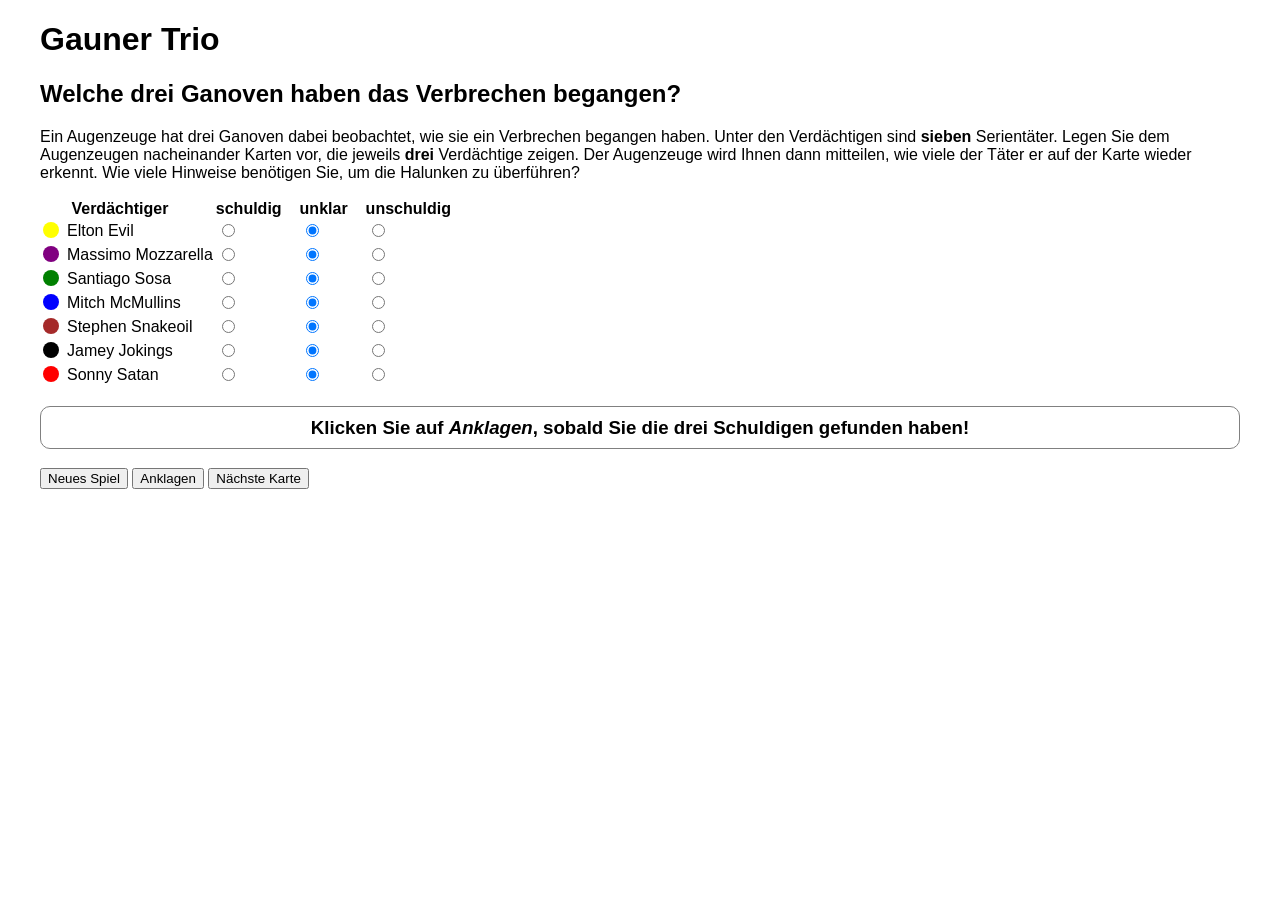
==== index.html @ 15a917f6 "initial commit" ====
<!DOCTYPE html>
<html lang="de">
    <head>
        <meta charset="utf-8">
        <link rel="stylesheet" type="text/css" href="style.css">
        <title>Finde die Täter</title>
    </head>
    <body>
        <h1>Gauner Trio</h1>
        <h2>Welche drei Ganoven haben das Verbrechen begangen?</h2>
        <p>Ein Augenzeuge hat drei Ganoven dabei beobachtet, wie sie ein Verbrechen begangen haben. Unter den Verdächtigen sind <strong>sieben</strong> Serientäter. Legen Sie dem Augenzeugen nacheinander Karten vor, die jeweils <strong>drei</strong> Verdächtige zeigen. Der Augenzeuge wird Ihnen dann mitteilen, wie viele der Täter er auf der Karte wieder erkennt. Wie viele Hinweise benötigen Sie, um die Halunken zu überführen?</p>
        <div>
            <table id="scoundrels">
                <tr>
                    <th>Verdächtiger</th>
                    <th>schuldig</th>
                    <th>unklar</th>
                    <th>unschuldig</th>
                </tr>
            </table>
            <ul id="scoundrels"></ul>
            <p id="status">Klicken Sie auf <em>Anklagen</em>, sobald Sie die drei Schuldigen gefunden haben!</p>
            <button id="new-game">Neues Spiel</button>
            <button id="accuse">Anklagen</button>
            <button id="next-card">Nächste Karte</button>
        </div>
        <div id="cards"></div>
        <script src="main.js"></script>
    </body>
</html>
---- style.css ----
body {
    max-width: 1200px;
    min-width: 800px;
    margin: 1em auto;
    font-family: sans-serif;
}

th {
    padding: 0 1em 0 0; 
}

span.color {
    width: 16px;
    height: 16px;
    display: inline-block;
    border-radius: 100%;
    margin-right: 0.5em;
}

p {
    hyphens: auto;
}

p#status {
    font-size: 14pt;
    font-weight: bold;
    border: 1px solid grey;
    padding: 0.5em;
    border-radius: 10px;
    text-align: center;
}

div#cards {
    margin-top: 1em;
}

div.card {
    float: left;
    margin: 10px;
    border: 1px solid black;
    padding: 5px;
    border-radius: 10px;
    background-color: #000000;
}

div.card p.matches, div.card p.caption {
    text-align: center;
    color: #ffffff;
    background-color: #000000;
    margin: 5px;
}

div.portrait {
    float: left;
    width: 1g0px;
}
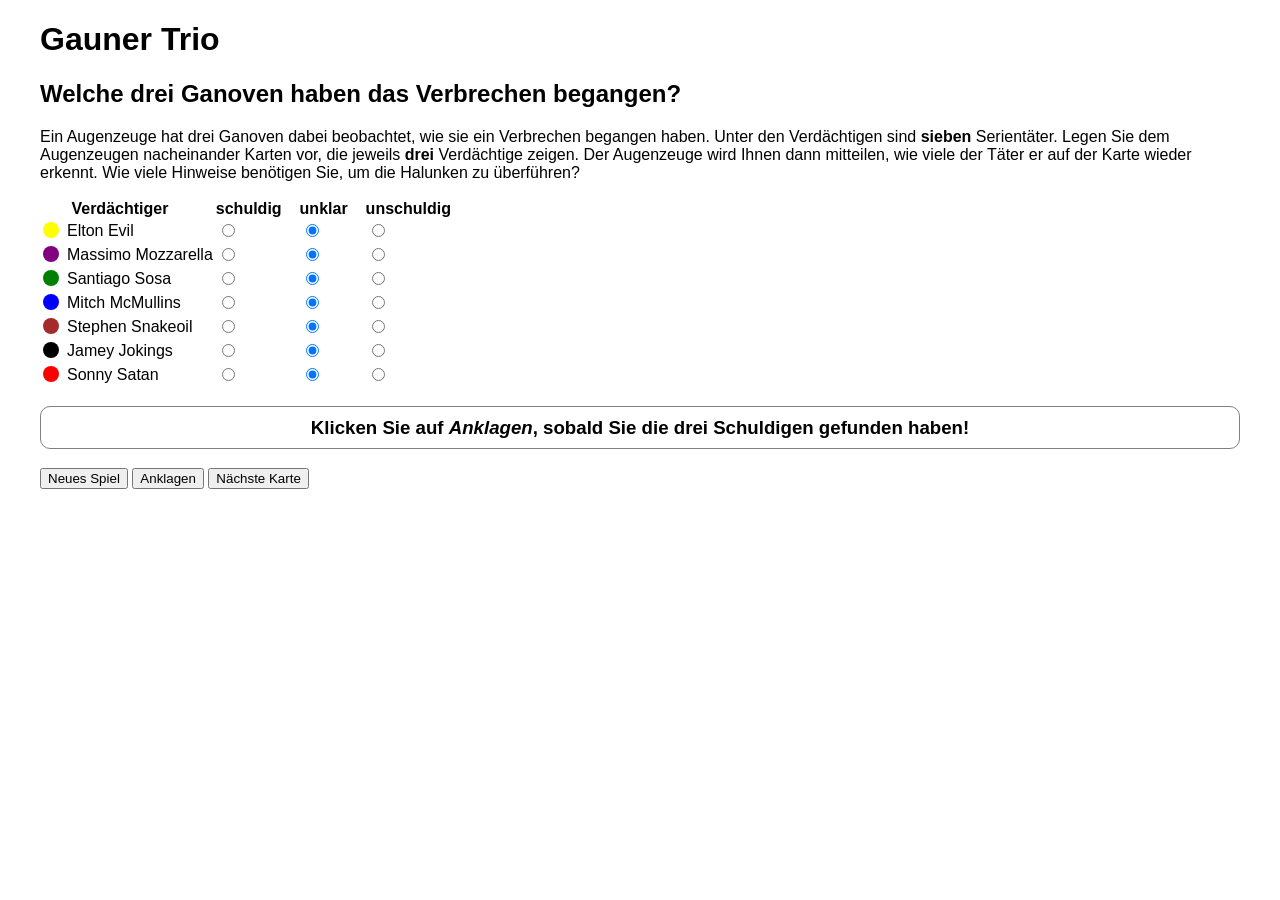
==== commit 56889be6: "prettier formatting" ====
--- a/index.html
+++ b/index.html
@@ -1,30 +1,41 @@
-<!DOCTYPE html>
+<!doctype html>
 <html lang="de">
-    <head>
-        <meta charset="utf-8">
-        <link rel="stylesheet" type="text/css" href="style.css">
-        <title>Finde die Täter</title>
-    </head>
-    <body>
-        <h1>Gauner Trio</h1>
-        <h2>Welche drei Ganoven haben das Verbrechen begangen?</h2>
-        <p>Ein Augenzeuge hat drei Ganoven dabei beobachtet, wie sie ein Verbrechen begangen haben. Unter den Verdächtigen sind <strong>sieben</strong> Serientäter. Legen Sie dem Augenzeugen nacheinander Karten vor, die jeweils <strong>drei</strong> Verdächtige zeigen. Der Augenzeuge wird Ihnen dann mitteilen, wie viele der Täter er auf der Karte wieder erkennt. Wie viele Hinweise benötigen Sie, um die Halunken zu überführen?</p>
-        <div>
-            <table id="scoundrels">
-                <tr>
-                    <th>Verdächtiger</th>
-                    <th>schuldig</th>
-                    <th>unklar</th>
-                    <th>unschuldig</th>
-                </tr>
-            </table>
-            <ul id="scoundrels"></ul>
-            <p id="status">Klicken Sie auf <em>Anklagen</em>, sobald Sie die drei Schuldigen gefunden haben!</p>
-            <button id="new-game">Neues Spiel</button>
-            <button id="accuse">Anklagen</button>
-            <button id="next-card">Nächste Karte</button>
-        </div>
-        <div id="cards"></div>
-        <script src="main.js"></script>
-    </body>
+  <head>
+    <meta charset="utf-8" />
+    <link rel="stylesheet" type="text/css" href="style.css" />
+    <title>Finde die Täter</title>
+  </head>
+  <body>
+    <h1>Gauner Trio</h1>
+    <h2>Welche drei Ganoven haben das Verbrechen begangen?</h2>
+    <p>
+      Ein Augenzeuge hat drei Ganoven dabei beobachtet, wie sie ein Verbrechen
+      begangen haben. Unter den Verdächtigen sind
+      <strong>sieben</strong> Serientäter. Legen Sie dem Augenzeugen
+      nacheinander Karten vor, die jeweils <strong>drei</strong> Verdächtige
+      zeigen. Der Augenzeuge wird Ihnen dann mitteilen, wie viele der Täter er
+      auf der Karte wieder erkennt. Wie viele Hinweise benötigen Sie, um die
+      Halunken zu überführen?
+    </p>
+    <div>
+      <table id="scoundrels">
+        <tr>
+          <th>Verdächtiger</th>
+          <th>schuldig</th>
+          <th>unklar</th>
+          <th>unschuldig</th>
+        </tr>
+      </table>
+      <ul id="scoundrels"></ul>
+      <p id="status">
+        Klicken Sie auf <em>Anklagen</em>, sobald Sie die drei Schuldigen
+        gefunden haben!
+      </p>
+      <button id="new-game">Neues Spiel</button>
+      <button id="accuse">Anklagen</button>
+      <button id="next-card">Nächste Karte</button>
+    </div>
+    <div id="cards"></div>
+    <script src="main.js"></script>
+  </body>
 </html>
--- a/style.css
+++ b/style.css
@@ -1,56 +1,58 @@
 body {
-    max-width: 1200px;
-    min-width: 800px;
-    margin: 1em auto;
-    font-family: sans-serif;
+  max-width: 1200px;
+  min-width: 800px;
+  margin: 1em auto;
+  padding: 0 1em;
+  font-family: sans-serif;
 }
 
 th {
-    padding: 0 1em 0 0; 
+  padding: 0 1em 0 0;
 }
 
 span.color {
-    width: 16px;
-    height: 16px;
-    display: inline-block;
-    border-radius: 100%;
-    margin-right: 0.5em;
+  width: 16px;
+  height: 16px;
+  display: inline-block;
+  border-radius: 100%;
+  margin-right: 0.5em;
 }
 
 p {
-    hyphens: auto;
+  hyphens: auto;
 }
 
 p#status {
-    font-size: 14pt;
-    font-weight: bold;
-    border: 1px solid grey;
-    padding: 0.5em;
-    border-radius: 10px;
-    text-align: center;
+  font-size: 14pt;
+  font-weight: bold;
+  border: 1px solid grey;
+  padding: 0.5em;
+  border-radius: 10px;
+  text-align: center;
 }
 
 div#cards {
-    margin-top: 1em;
+  margin-top: 1em;
 }
 
 div.card {
-    float: left;
-    margin: 10px;
-    border: 1px solid black;
-    padding: 5px;
-    border-radius: 10px;
-    background-color: #000000;
+  float: left;
+  margin: 10px;
+  border: 1px solid black;
+  padding: 5px;
+  border-radius: 10px;
+  background-color: #000000;
 }
 
-div.card p.matches, div.card p.caption {
-    text-align: center;
-    color: #ffffff;
-    background-color: #000000;
-    margin: 5px;
+div.card p.matches,
+div.card p.caption {
+  text-align: center;
+  color: #ffffff;
+  background-color: #000000;
+  margin: 5px;
 }
 
 div.portrait {
-    float: left;
-    width: 1g0px;
+  float: left;
+  width: 1g0px;
 }
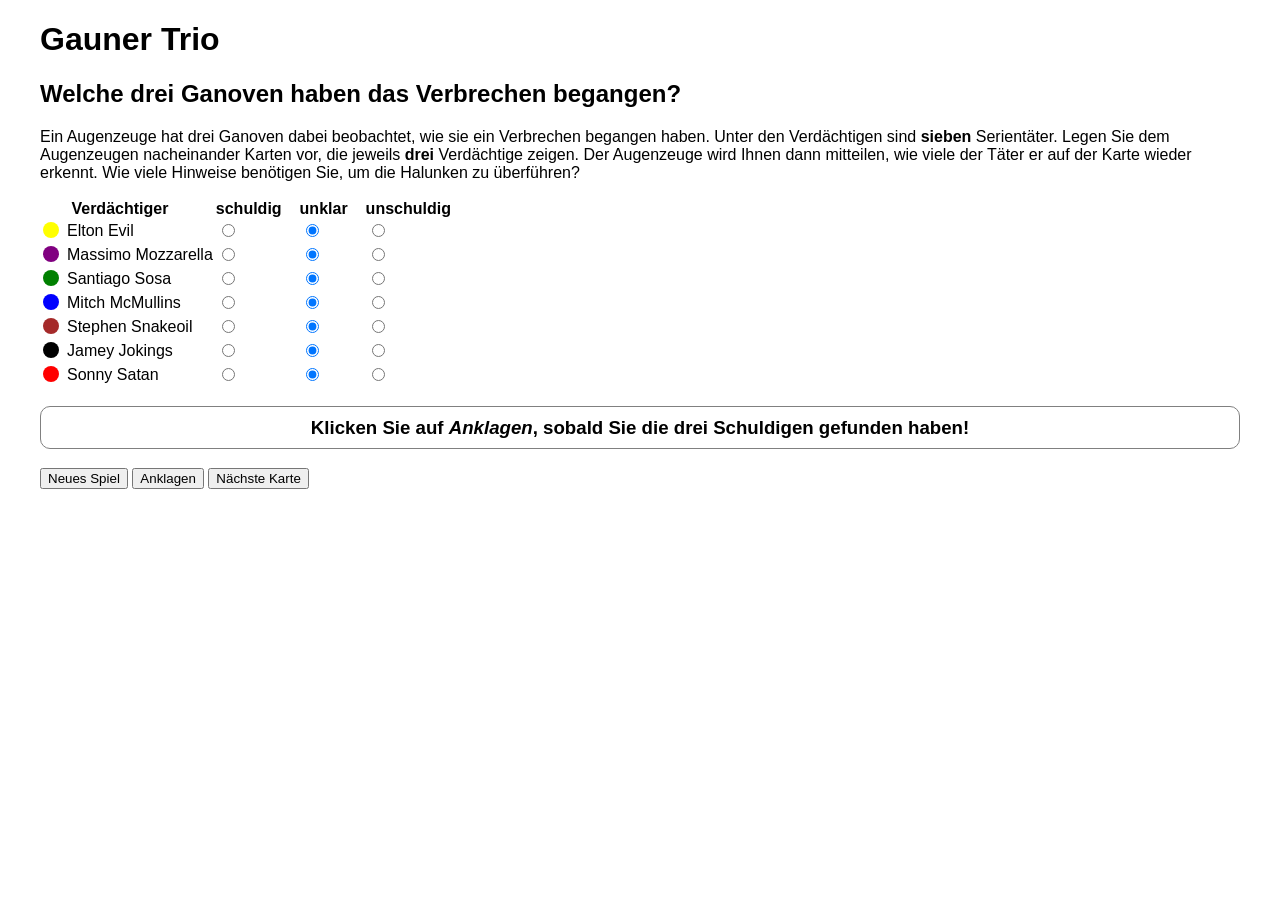
==== commit 979e13f9: "cleanup" ====
--- a/index.html
+++ b/index.html
@@ -26,7 +26,6 @@
           <th>unschuldig</th>
         </tr>
       </table>
-      <ul id="scoundrels"></ul>
       <p id="status">
         Klicken Sie auf <em>Anklagen</em>, sobald Sie die drei Schuldigen
         gefunden haben!
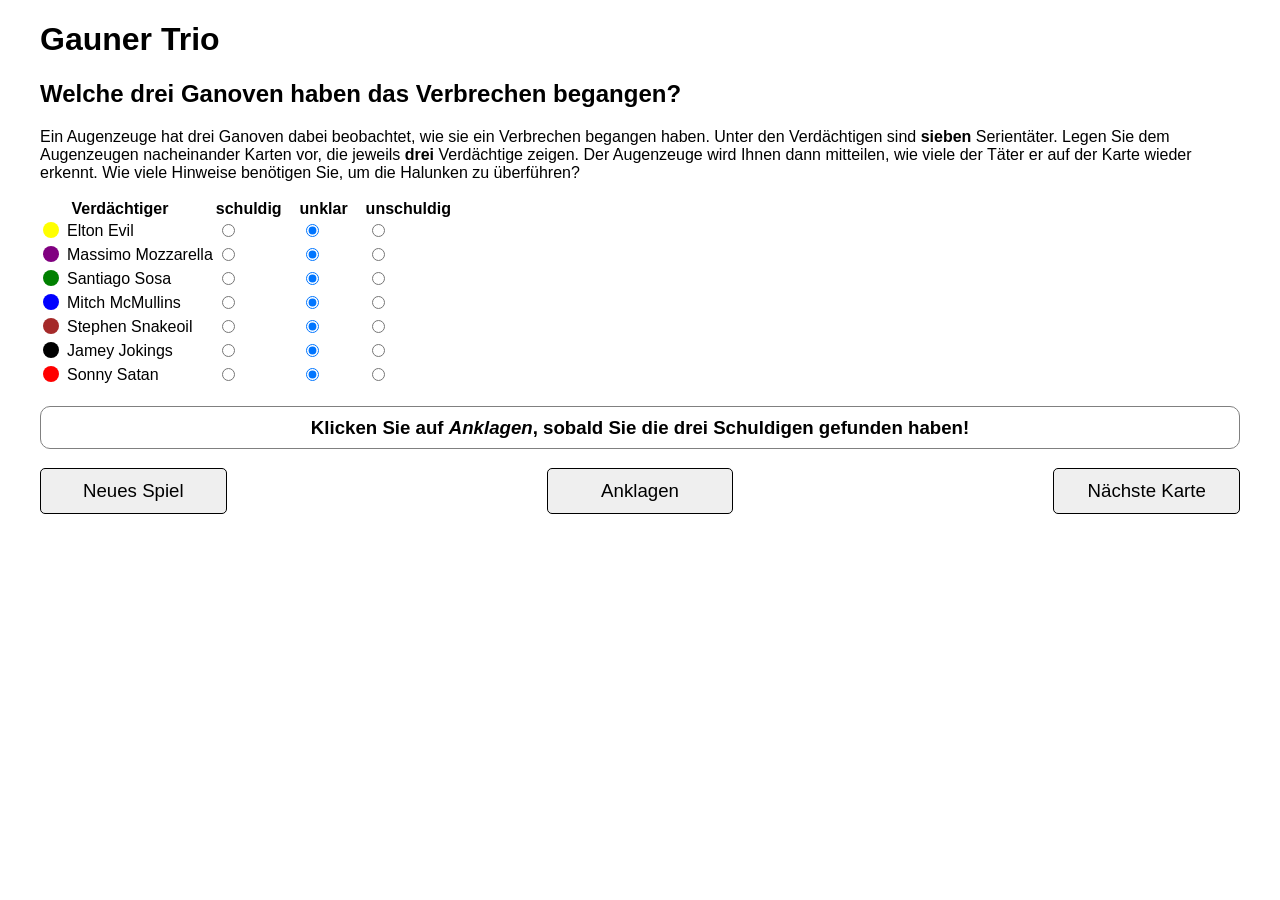
==== commit d8874c9d: "button redesign using flexbox" ====
--- a/index.html
+++ b/index.html
@@ -8,7 +8,7 @@
   <body>
     <h1>Gauner Trio</h1>
     <h2>Welche drei Ganoven haben das Verbrechen begangen?</h2>
-    <p>
+    <p id="instructions">
       Ein Augenzeuge hat drei Ganoven dabei beobachtet, wie sie ein Verbrechen
       begangen haben. Unter den Verdächtigen sind
       <strong>sieben</strong> Serientäter. Legen Sie dem Augenzeugen
@@ -17,19 +17,19 @@
       auf der Karte wieder erkennt. Wie viele Hinweise benötigen Sie, um die
       Halunken zu überführen?
     </p>
-    <div>
-      <table id="scoundrels">
-        <tr>
-          <th>Verdächtiger</th>
-          <th>schuldig</th>
-          <th>unklar</th>
-          <th>unschuldig</th>
-        </tr>
-      </table>
-      <p id="status">
-        Klicken Sie auf <em>Anklagen</em>, sobald Sie die drei Schuldigen
-        gefunden haben!
-      </p>
+    <table id="scoundrels">
+      <tr>
+        <th>Verdächtiger</th>
+        <th>schuldig</th>
+        <th>unklar</th>
+        <th>unschuldig</th>
+      </tr>
+    </table>
+    <p id="status">
+      Klicken Sie auf <em>Anklagen</em>, sobald Sie die drei Schuldigen gefunden
+      haben!
+    </p>
+    <div id="controls">
       <button id="new-game">Neues Spiel</button>
       <button id="accuse">Anklagen</button>
       <button id="next-card">Nächste Karte</button>
--- a/style.css
+++ b/style.css
@@ -4,6 +4,7 @@
   margin: 1em auto;
   padding: 0 1em;
   font-family: sans-serif;
+  font-size: 16px;
 }
 
 th {
@@ -31,6 +32,19 @@
   text-align: center;
 }
 
+div#controls {
+  display: flex;
+  justify-content: space-between;
+}
+
+div#controls button {
+  border: 1px solid black;
+  font-size: 14pt;
+  border-radius: 5px;
+  width: 10em;
+  height: 2.5em;
+}
+
 div#cards {
   margin-top: 1em;
 }
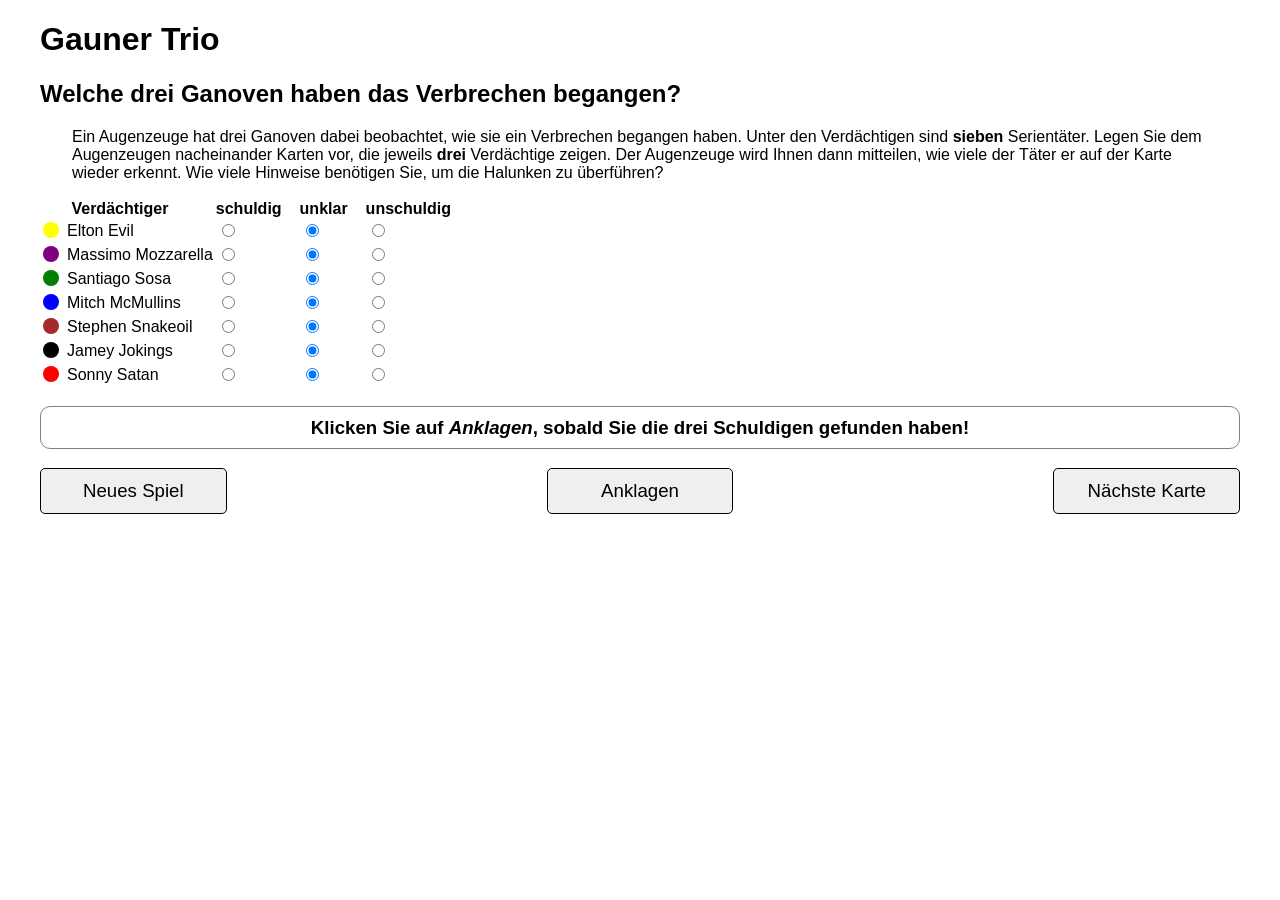
==== commit 2ae1e356: "extracted common functionality into modules" ====
--- a/index.html
+++ b/index.html
@@ -35,6 +35,7 @@
       <button id="next-card">Nächste Karte</button>
     </div>
     <div id="cards"></div>
-    <script src="main.js"></script>
+    <script type="module" src="lib.js"></script>
+    <script type="module" src="main.js"></script>
   </body>
 </html>
--- a/style.css
+++ b/style.css
@@ -21,6 +21,10 @@
 
 p {
   hyphens: auto;
+}
+
+p#instructions {
+  margin: 1em 2em;
 }
 
 p#status {
@@ -47,11 +51,13 @@
 
 div#cards {
   margin-top: 1em;
+  display: flex;
+  flex-wrap: wrap;
+  justify-content: space-between;
 }
 
 div.card {
-  float: left;
-  margin: 10px;
+  display: flex;
   border: 1px solid black;
   padding: 5px;
   border-radius: 10px;
@@ -67,6 +73,28 @@
 }
 
 div.portrait {
-  float: left;
-  width: 1g0px;
+  width: 180px;
 }
+
+p.matches {
+  text-align: center;
+  color: white;
+  width: 2em;
+  margin: 0 auto;
+  font-size: 16pt;
+  border-radius: 5px;
+  border: 1px solid grey;
+  margin: 0.5em auto 1em auto;
+}
+
+p.matches-0 {
+  background-color: red;
+}
+
+p.matches-1 {
+  background-color: orange;
+}
+
+p.matches-2 {
+  background-color: green;
+}
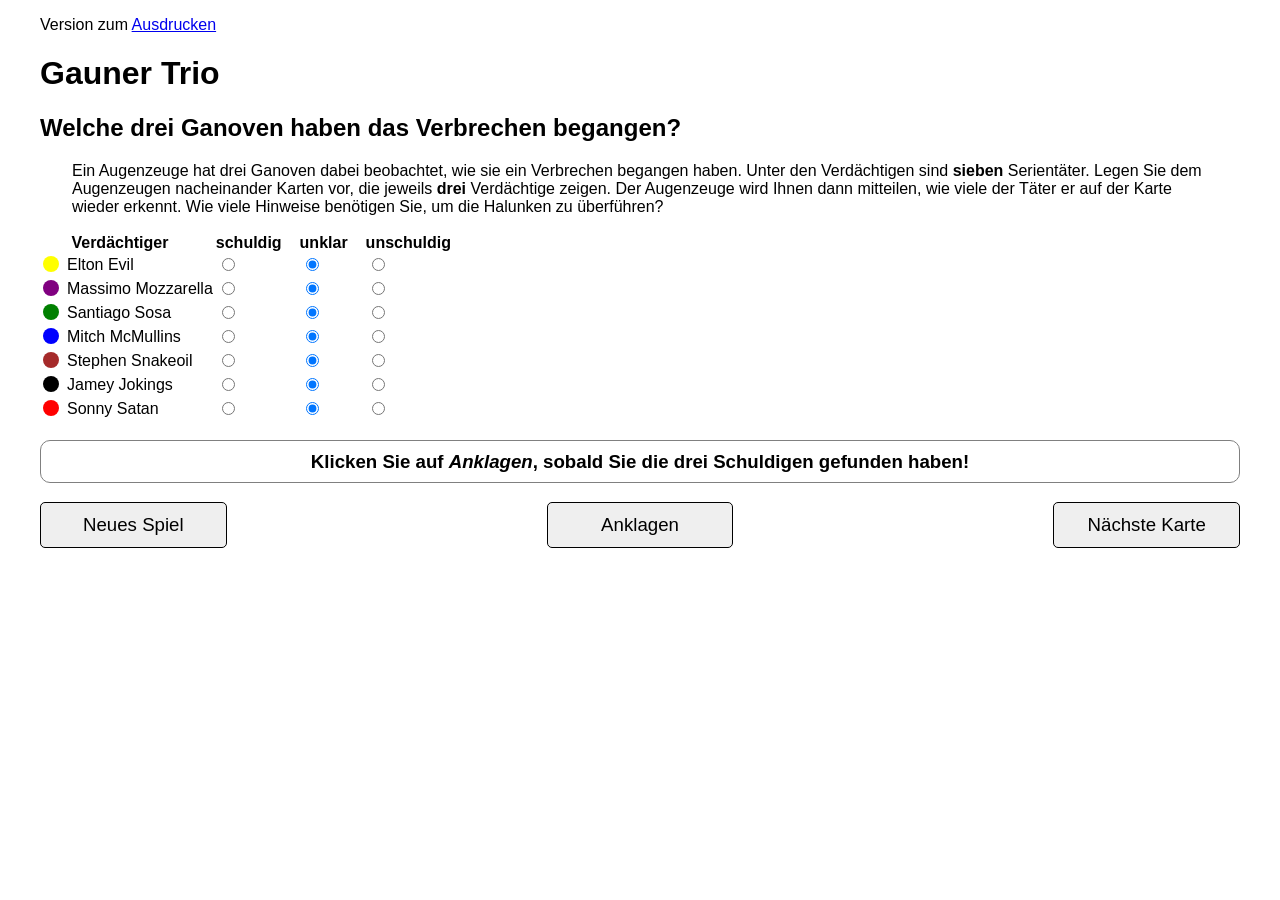
==== commit 156b5541: "link to print edition" ====
--- a/index.html
+++ b/index.html
@@ -6,6 +6,7 @@
     <title>Finde die Täter</title>
   </head>
   <body>
+    <p>Version zum <a href="export.html">Ausdrucken</a></p>
     <h1>Gauner Trio</h1>
     <h2>Welche drei Ganoven haben das Verbrechen begangen?</h2>
     <p id="instructions">
